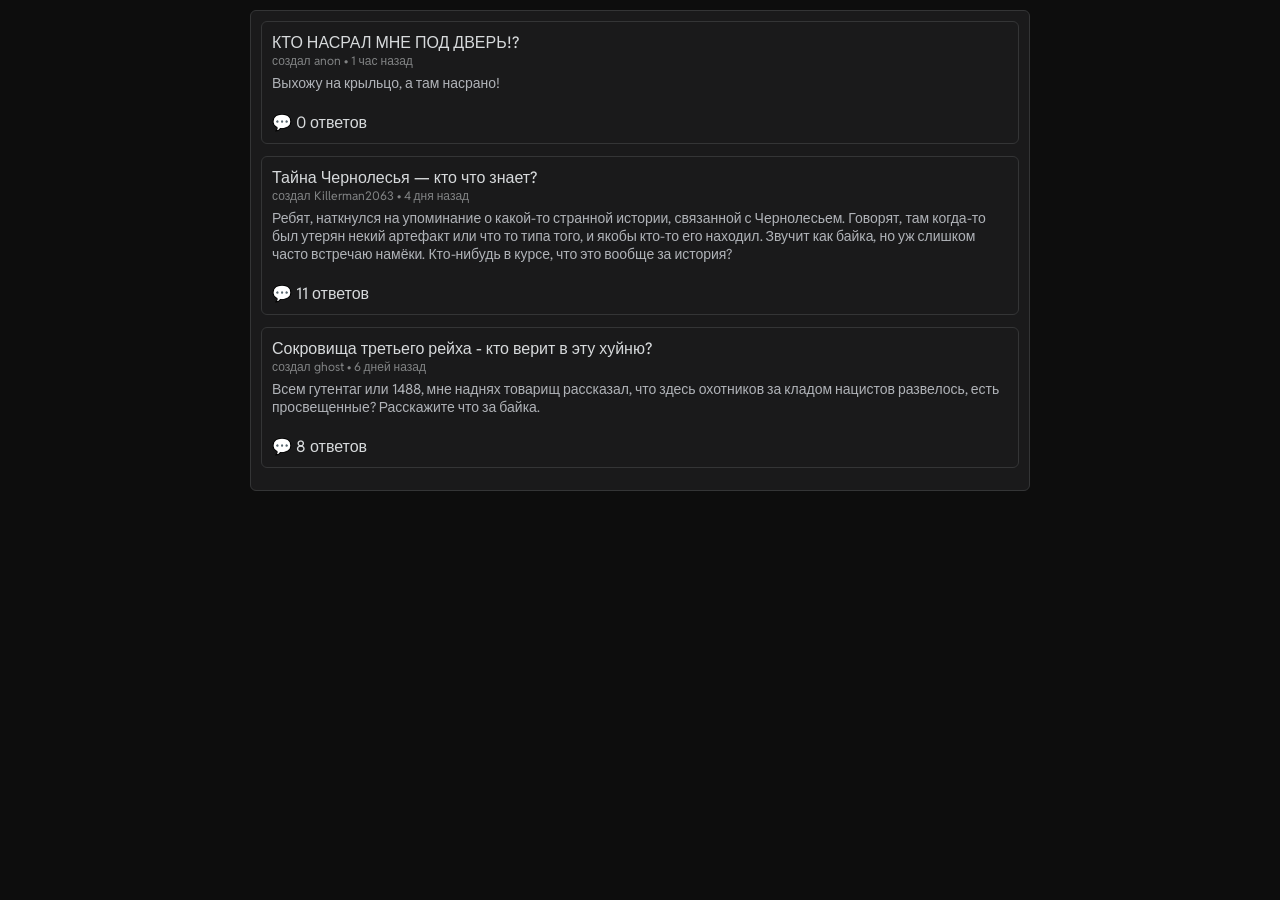
==== forum.html @ 9a9d38f0 "Add files via upload" ====
<!DOCTYPE html>
<html lang="ru">
<head>
<meta charset="UTF-8">
<meta name="viewport" content="width=device-width, initial-scale=1.0">
<link rel="stylesheet" href="style.css">
<title>Форум</title>
</head>
<body>

<div class="container">

<div class="post">

<div class="container">

  <div class="post forum-post">
    <div class="content">

      <div class="title">
        <a href="topic1.html" class="nav-link">КТО НАСРАЛ МНЕ ПОД ДВЕРЬ!?</a>
      </div>

      <div class="meta">создал anon • 1 час назад</div>

      <div class="text">
        Выхожу на крыльцо, а там насрано!
      </div>

      <div class="post-footer-actions">
        <div class="forum-stats">💬 0 ответов</div>
      </div>
      

    </div>
  </div>

  <div class="post forum-post">
    <div class="content">

      <div class="title">
        <a href="topic2.html" class="nav-link"> Тайна Чернолесья — кто что знает?
</a>
      </div>

      <div class="meta">создал Killerman2063 • 4 дня назад</div>

      <div class="text">
        Ребят, наткнулся на упоминание о какой-то странной истории, связанной с Чернолесьем. Говорят, там когда-то был утерян некий артефакт или что то типа того, и якобы кто-то его находил. Звучит как байка, но уж слишком часто встречаю намёки. Кто-нибудь в курсе, что это вообще за история?
      </div>

      <div class="post-footer-actions">
        <div class="forum-stats">💬 11 ответов</div>
      </div>

    </div>
  </div>

  <div class="post forum-post">
    <div class="content">

      <div class="title">
        <a href="topic3.html" class="nav-link">Сокровища третьего рейха - кто верит в эту хуйню?</a>
      </div>

      <div class="meta">создал ghost • 6 дней назад</div>

      <div class="text">
        Всем гутентаг или 1488, мне наднях товарищ рассказал, что здесь охотников за кладом нацистов развелось, есть просвещенные? Расскажите что за байка.
      </div>

      <div class="post-footer-actions">
        <div class="forum-stats">💬 8 ответов</div>
      </div>

    </div>
  </div>

</div>
</body>
</html>
---- style.css ----
/* ===== ШРИФТЫ ===== */
@import url('https://fonts.googleapis.com/css2?family=Reddit+Display:wght@400;700&family=Reddit+Sans:wght@400;500;700&display=swap');

/* ===== БАЗА ===== */
body {
  margin: 0;
  font-family: 'Reddit Sans', Arial, sans-serif;
  background: #0d0d0d;
  color: #d7dadc;
  overflow-y: scroll;
  transition: opacity 0.2s ease;
}

* {
  box-sizing: border-box;
}

body.loaded {
  opacity: 1;
}

a {
  text-decoration: none;
  color: inherit;
  -webkit-tap-highlight-color: transparent;
}

.forum-back-btn {
  width: 100%;
  display: flex;
  justify-content: center;
  margin: 8px 10px 8px;
  background: #1a1a1b;
  border: 1px solid #343536;
  border-radius: 10px;

  color: #ebeff1;
  text-decoration: none;
  font-size: 15px;
  font-weight: 500;

  transition: 0.2s;
  
}

/* ЗУМ изображения */ 

.image-overlay {
  position: fixed;
  inset: 0;
  background: rgba(0,0,0,0.92);

  display: flex;
  align-items: center;
  justify-content: center;

  z-index: 9999;

  animation: fadeIn 0.15s ease;
}

.zoomed-image {
  max-width: 95%;
  max-height: 95%;
  border-radius: 10px;
}

@keyframes fadeIn {
  from { opacity:0; }
  to { opacity:1; }
}

/* ===== HEADER ===== */
header {
  background: #1a1a1b;
  border-bottom: 1px solid #343536;
}

.header-inner {
  display: flex;
  align-items: center;
  justify-content: space-between;
  padding: 12px 16px;
}

.burger {
  font-size: 22px;
  color: #fff;
  cursor: pointer;
  z-index: 1100;
}

body.menu-open .burger {
  opacity: 0;
  pointer-events: none;
}

.title-main {
  display: flex;
  justify-content: center;
  align-items: center;
  flex: 1;
}

.title-main svg {
  height: 32px;
  filter: drop-shadow(0 0 6px rgba(255,255,255,0.4));
}

.search {
  font-size: 18px;
  color: #fff;
  cursor: pointer;
}

/* ===== КОНТЕЙНЕР ===== */
.container {
  max-width: 800px;
  margin: 10px auto;
  padding: 0 10px;
}

/* ===== ПОСТЫ ===== */
.post {
  display: flex;
  background:#1a1a1b;
  border:1px solid #343536;
  margin-bottom:12px;
  border-radius:6px;
  transition:0.2s;
}

.post:hover {
  border-color: #4f5254;
}

.content {
  padding: 10px;
  flex: 1;
}

.title {
  font-size: 16px;
}

.title a {
  font-weight: 500;
}

.title a:hover {
  color: #fff;
}

.meta {
  font-size: 12px;
  color: #818384;
  margin-bottom: 6px;
}

.text {
  font-size: 14px;
  color: #b0b3b8;
}

/* ===== ПРЕВЬЮ ===== */
.post-preview {
  display: flex;
  gap: 10px;
  margin-top: 8px;
}

.post-preview img {
  width: 120px;
  height: 80px;
  object-fit: cover;
  border-radius: 4px;
}

/* ===== КОММЕНТЫ ===== */
.comments {
  margin-top: 10px;
}

.comment {
  display: flex;
  margin-top: 10px;
}

.avatar {
  width: 28px;
  height: 28px;
  border-radius: 50%;
  background: #333;
  display: flex;
  align-items: center;
  justify-content: center;
  font-size: 10px;
  margin-right: 8px;
}
  .avatar img {
  width: 100%;
  height: 100%;
  border-radius: 50%;
  object-fit: cover;
}


.comment-body {
  background: #111;
  padding: 8px;
  border-radius: 4px;
  flex: 1;
}

.username {

  font-size: 15px;
  color: #818384;
}

.username.hidden {
  color: #ccc6cf;
  margin-left: 4px;
  margin-bottom: 4px;
  
}

.title-topic2 {
  color: #d7dadc
}

.comment-text {
  font-size: 13px;
  
}

.comment-form input,
.comment-form textarea {
  width: 100%;
  margin-top: 8px;
  padding: 8px;
  background: #111;
  border: 1px solid #343536;
  color: #d7dadc;
}

.comment-form button {
  margin-top: 8px;
  padding: 8px;
  background: #ff4500;
  border: none;
  color: #fff;
  width: 100%;
}

/* ===== SIDEBAR ===== */
.sidebar {
  position: fixed;
  top: 0;
  left: 0;
  width: 260px;
  height: 100vh;
  background: #111;
  border-right: 1px solid #343536;
  padding: 20px 10px 0 10px;
  transform: translateX(-100%);
  opacity: 0;
  transition: transform 0.35s ease, opacity 0.25s ease;
  z-index: 1000;
  display: flex;
  flex-direction: column;
}

.sidebar.open {
  transform: translateX(0);
  opacity: 1;
}

.sidebar-header {
  margin-bottom: 10px;
  padding-left: 8px;
}

.sidebar-title {
  font-family: 'Reddit Display', sans-serif;
  color: #fff;
  font-size: 16px;
}

.sidebar-content {
  flex: 1;
  overflow-y: auto;
}

.sidebar a {
  margin: 10px 0;
  font-size: 18px;
  display: flex;
  align-items: center;
  gap: 10px;
  padding-left: 8px;
}

.sidebar a svg {
  width: 18px;
  height: 18px;
  fill: #d7dadc;
}

.sidebar a:hover {
  color: #fff;
}

.sidebar a:hover svg {
  fill: #fff;
}

.sidebar-footer {
  text-align: center;
  font-size: 11px;
  color: #666;
  padding: 20px 0;
  border-top: 1px solid #222;
}

/* ===== OVERLAY ===== */
.overlay {
  position: fixed;
  top: 0;
  left: 0;
  width: 100%;
  height: 100%;
  background: rgba(0,0,0,0.5);
  opacity: 0;
  pointer-events: none;
  transition: 0.3s;
  z-index: 900;
}

body.menu-open .overlay {
  opacity: 1;
  pointer-events: auto;
}

/* ===== МИГАЛКА ===== */
@keyframes blink-siren {
  0% { opacity:1; transform:scale(1); fill:#ff3b3b; }
  50% { opacity:0.6; transform:scale(1.1); fill:#3b82ff; }
  100% { opacity:1; transform:scale(1); fill:#ff3b3b; }
}

.siren svg {
  animation: blink-siren 2s infinite linear;
}

/* ===== MOBILE ===== */
@media(max-width:600px) {

  .post {
    flex-direction: column;
  }

  .post-preview {
    flex-direction: column;
  }

  .post-preview img {
    width: 100%;
    height: auto;
  }

  .sidebar {
    width: 220px;
  }
}

/* Кнопка поделиться */

 .share-btn {
    margin-bottom: 18px;
  margin-left: 16px;
  font-size: 16px;
  display: inline-flex;
  align-items: center;
  gap: 6px;
  cursor: pointer;
  font-size: 16px;
  color: #ebeff1;
  
} 

.share-btn svg {
    
  width: 16px;
  height: 16px;
  fill: #ebeff1;
}

.share-btn:hover {
  color: #d7dadc;
}
/* Футер поста */

.post-footer-actions {
  
  display: flex;
  justify-content: space-between;
  align-items: center;
  margin-top: 20px;

}

.back-btn {
  margin-bottom: 18px;
  margin-right: 16px;
  font-size: 16px;
  color: #ebeff1;
  text-decoration: none;
  transition: 0.15s;
}

.back-btn:hover {
  color: #d7dadc;
}

/* Всплывающие окно */

.share-modal {
  position: fixed;
  top:0;
  left:0;
  width:100%;
  height:100%;
  background: rgba(0,0,0,0.6);
  display:flex;
  align-items:center;
  justify-content:center;
  opacity:0;
  pointer-events:none;
  transition:0.2s;
  z-index:2000;
}

.share-modal.open {
  opacity:1;
  pointer-events:auto;
}

.share-content {
  background:#1a1a1b;
  padding:20px;
  border-radius:10px;
  width:260px;
  text-align:center;
}

.share-title {
  font-size:16px;
  margin-bottom:12px;
}

.share-option {
  padding:10px;
  background:#111;
  margin:6px 0;
  border-radius:6px;
  cursor:pointer;
}

.share-option:hover {
  background:#2a2a2a;
}

.close-btn {
  margin-top:10px;
  padding:8px;
  width:100%;
  background:#ff4500;
  border:none;
  color:#fff;
  border-radius:6px;
}

.share-btn:hover svg {
  fill: #d7dadc;
}

/* Просмотры */

.post-views {
  display: flex;
  align-items: center;
  gap: 6px;
  margin-top: 20px;
  font-size: 13px;
  color: #818384;
}

.post-views svg {
  width: 16px;
  height: 16px;
  fill: #818384;
}

.post-views span {
  line-height: 1;
}

.comment-image img {
  margin-top: 10px;
  max-width: 100%;
  height: auto;
  display: block;
  border-radius: 8px;
}

.forum-post {
  display: block;
}
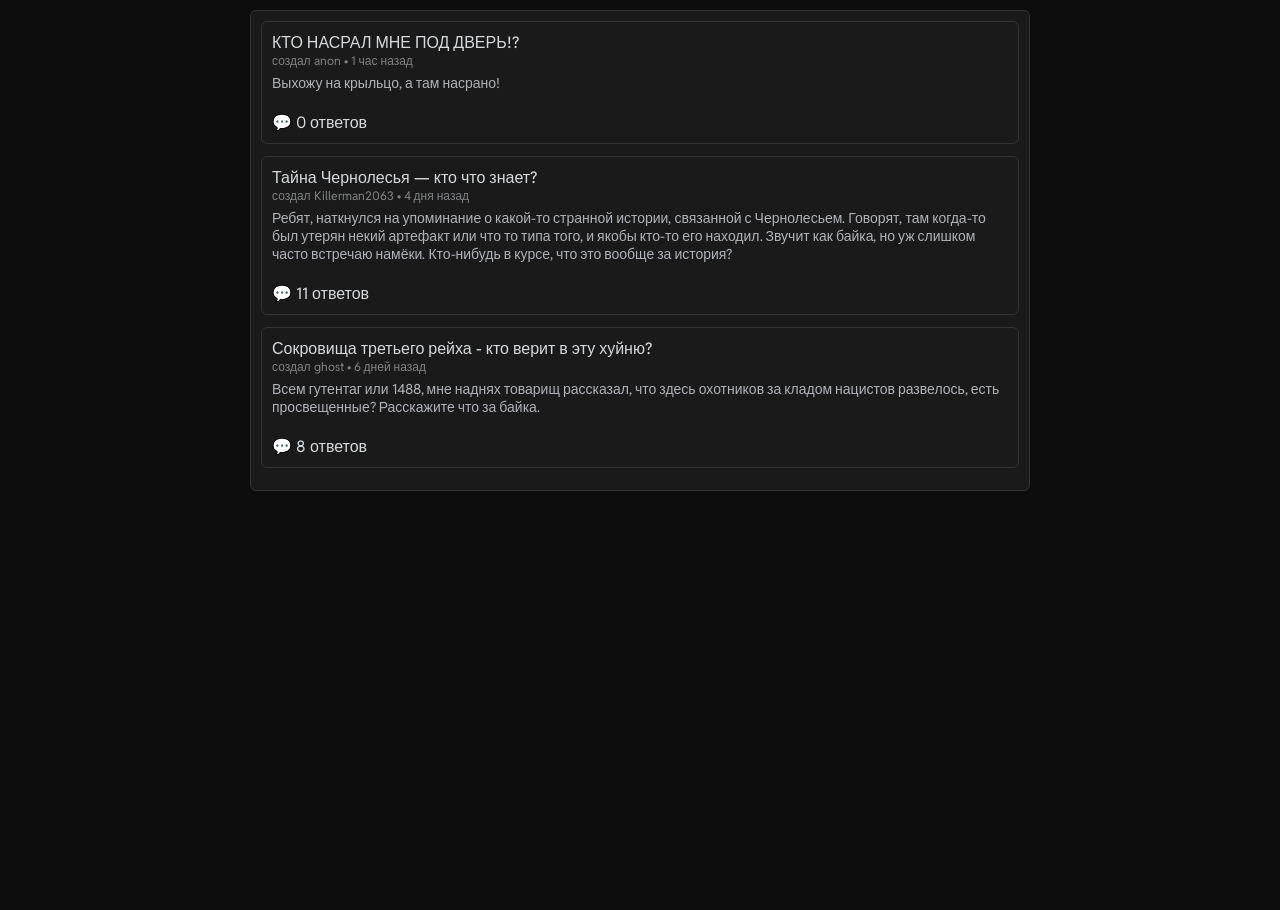
==== commit a700ccd9: "Update forum.html" ====
--- a/forum.html
+++ b/forum.html
@@ -2,7 +2,7 @@
 <html lang="ru">
 <head>
 <meta charset="UTF-8">
-<meta name="viewport" content="width=device-width, initial-scale=1.0">
+<meta name="viewport" content="width=device-width, initial-scale=1.0, viewport-fit=cover">
 <link rel="stylesheet" href="style.css">
 <title>Форум</title>
 </head>
--- a/style.css
+++ b/style.css
@@ -2,13 +2,28 @@
 @import url('https://fonts.googleapis.com/css2?family=Reddit+Display:wght@400;700&family=Reddit+Sans:wght@400;500;700&display=swap');
 
 /* ===== БАЗА ===== */
+html {
+  background: #0d0d0d; /* Чтобы даже при перепрокрутке всё было черным */
+  height: 100%;
+}
+
 body {
   margin: 0;
+  min-height: 100dvh; /* Динамическая высота (учитывает панель адреса) */
+  background: #0d0d0d;
+  color: #d7dadc;
   font-family: 'Reddit Sans', Arial, sans-serif;
   background: #0d0d0d;
-  color: #d7dadc;
   overflow-y: scroll;
   transition: opacity 0.2s ease;
+}
+
+.element::-webkit-scrollbar {
+  display: none;
+}
+
+.nav-link { 
+  cursor: pointer;
 }
 
 * {
@@ -80,7 +95,7 @@
   display: flex;
   align-items: center;
   justify-content: space-between;
-  padding: 12px 16px;
+  padding: calc(12px + env(safe-area-inset-top)) 16px 12px 16px;
 }
 
 .burger {
@@ -259,7 +274,7 @@
   top: 0;
   left: 0;
   width: 260px;
-  height: 100vh;
+  height: 100dvh;
   background: #111;
   border-right: 1px solid #343536;
   padding: 20px 10px 0 10px;
@@ -290,6 +305,7 @@
 .sidebar-content {
   flex: 1;
   overflow-y: auto;
+  cursor: pointer;
 }
 
 .sidebar a {
@@ -319,7 +335,7 @@
   text-align: center;
   font-size: 11px;
   color: #666;
-  padding: 20px 0;
+  padding: 20px 0 calc(20px + env(safe-area-inset-bottom)) 0;
   border-top: 1px solid #222;
 }
 
@@ -336,6 +352,7 @@
   transition: 0.3s;
   z-index: 900;
 }
+
 
 body.menu-open .overlay {
   opacity: 1;
@@ -516,4 +533,4 @@
 
 .forum-post {
   display: block;
-}+}
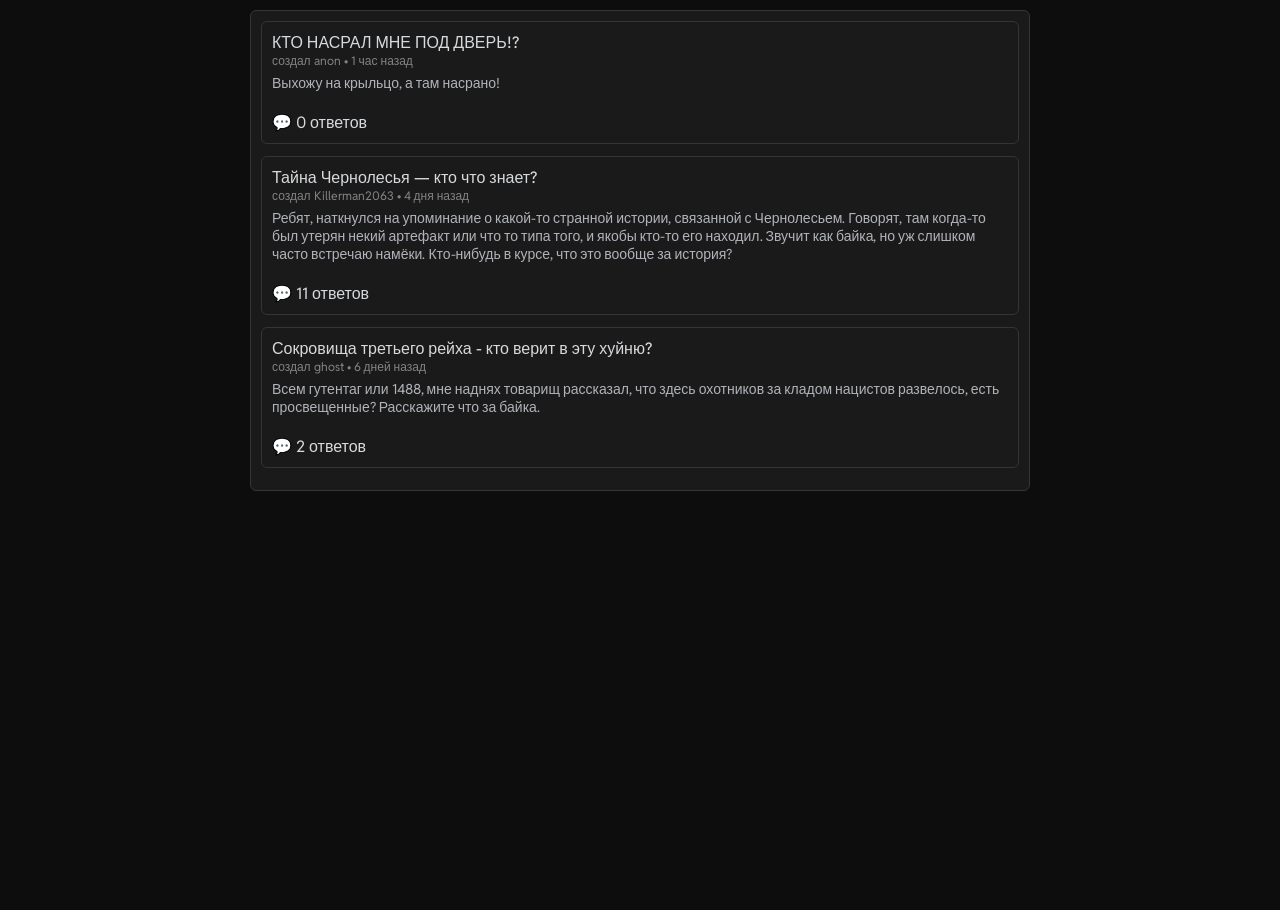
==== commit 80e0c583: "Update forum.html" ====
--- a/forum.html
+++ b/forum.html
@@ -70,7 +70,7 @@
       </div>
 
       <div class="post-footer-actions">
-        <div class="forum-stats">💬 8 ответов</div>
+        <div class="forum-stats">💬 2 ответов</div>
       </div>
 
     </div>
--- a/style.css
+++ b/style.css
@@ -10,20 +10,11 @@
 body {
   margin: 0;
   min-height: 100dvh; /* Динамическая высота (учитывает панель адреса) */
+  font-family: 'Reddit Sans', Arial, sans-serif;
   background: #0d0d0d;
   color: #d7dadc;
-  font-family: 'Reddit Sans', Arial, sans-serif;
-  background: #0d0d0d;
   overflow-y: scroll;
   transition: opacity 0.2s ease;
-}
-
-.element::-webkit-scrollbar {
-  display: none;
-}
-
-.nav-link { 
-  cursor: pointer;
 }
 
 * {
@@ -158,6 +149,39 @@
   font-size: 16px;
 }
 
+.page-title {
+  text-align: center;
+  font-size: 20px;
+  
+}
+
+.page-title1 {
+  text-align: left;
+  font-size: 16px;
+  
+}
+
+.zek img {
+  width:50px;
+  height:50px;
+  border-radius:50%;
+  object-fit:cover;
+}
+
+.section-title {
+  font-size: 18px;
+  font-weight: 500;
+  text-align: center;
+  margin-top: 10px;
+}
+
+.ochernolesie img {
+  width:100%;
+  border-radius:6px;
+  margin-top:10px;
+
+}
+
 .title a {
   font-weight: 500;
 }
@@ -170,6 +194,64 @@
   font-size: 12px;
   color: #818384;
   margin-bottom: 6px;
+}
+
+/* Контейнер для ошибки */
+.error-container {
+    display: flex;
+    flex-direction: column;
+    justify-content: center; /* Центр по вертикали */
+    align-items: center;     /* Центр по горизонтали */
+    min-height: calc(100dvh - 80px); /* Вычитаем высоту хедера */
+    text-align: center;
+}
+
+.error-content {
+    max-width: 500px;
+    padding: 20px;
+}
+
+/* Стили для твоего изображения */
+.error-img {
+    width: 100%;
+    max-width: 350px; /* Ограничиваем размер на ПК */
+    height: auto;
+    border-radius: 15px;
+    margin-bottom: 24px;
+    filter: drop-shadow(0 0 15px rgba(255, 69, 0, 0.2)); /* Легкое свечение */
+}
+
+.error-content h1 {
+    font-family: 'Reddit Display', sans-serif;
+    font-size: 28px;
+    color: #fff;
+    margin-bottom: 12px;
+    text-align: center;
+}
+
+/* Контейнер, в котором лежит кнопка */
+.error-content {
+    display: flex;
+    flex-direction: column; /* Элементы встанут друг под другом */
+    align-items: center;    /* Центрирует элементы (кнопку, текст) по горизонтали */
+    justify-content: center; 
+    text-align: center;
+}
+
+/* Сама кнопка (убираем лишнее) */
+.error-back-btn {
+    display: inline-block;
+    background: #ff4500;
+    color: #fff;
+    padding: 12px 24px;
+    border-radius: 25px;
+    font-weight: 700;
+    text-decoration: none; /* Чтобы убрать подчеркивание ссылки */
+    transition: transform 0.2s ease;
+}
+
+.error-back-btn:active {
+    transform: scale(0.95); /* Эффект нажатия на айфоне */
 }
 
 .text {
@@ -274,7 +356,7 @@
   top: 0;
   left: 0;
   width: 260px;
-  height: 100dvh;
+  height: 100dvh; /* "Dynamic Viewport Height" — идеальное решение для iOS */
   background: #111;
   border-right: 1px solid #343536;
   padding: 20px 10px 0 10px;
@@ -352,7 +434,6 @@
   transition: 0.3s;
   z-index: 900;
 }
-
 
 body.menu-open .overlay {
   opacity: 1;
@@ -534,3 +615,4 @@
 .forum-post {
   display: block;
 }
+
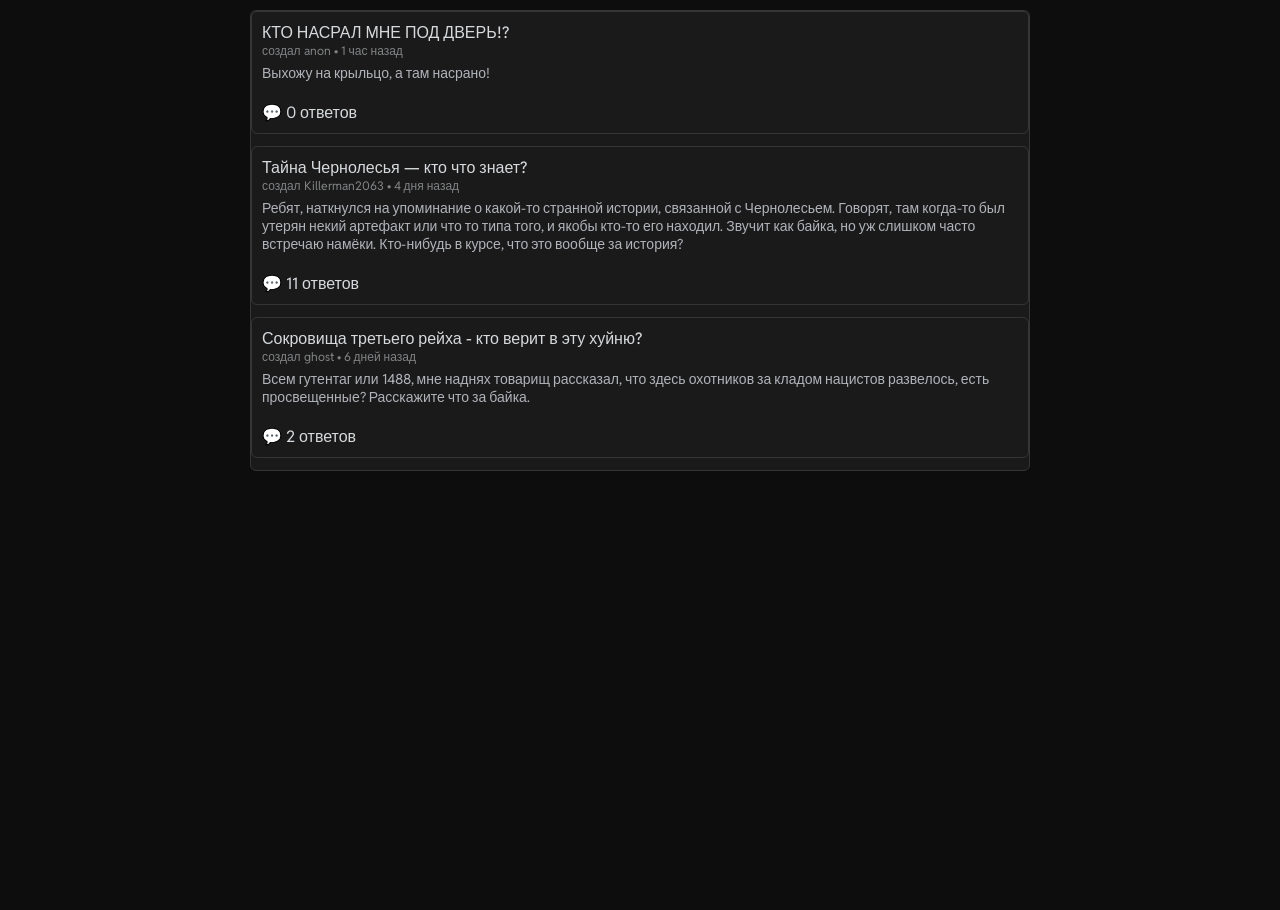
==== commit cf34bc2c: "Update forum.html" ====
--- a/forum.html
+++ b/forum.html
@@ -7,12 +7,13 @@
 <title>Форум</title>
 </head>
 <body>
+<div class="overlay"></div>
 
-<div class="container">
+<div class="container forum-container">
 
 <div class="post">
 
-<div class="container">
+<div class="1">
 
   <div class="post forum-post">
     <div class="content">
--- a/style.css
+++ b/style.css
@@ -426,8 +426,10 @@
   position: fixed;
   top: 0;
   left: 0;
-  width: 100%;
-  height: 100%;
+  right: 0;
+  bottom: 0;
+  width: 100vw;
+  height: 100vh;
   background: rgba(0,0,0,0.5);
   opacity: 0;
   pointer-events: none;
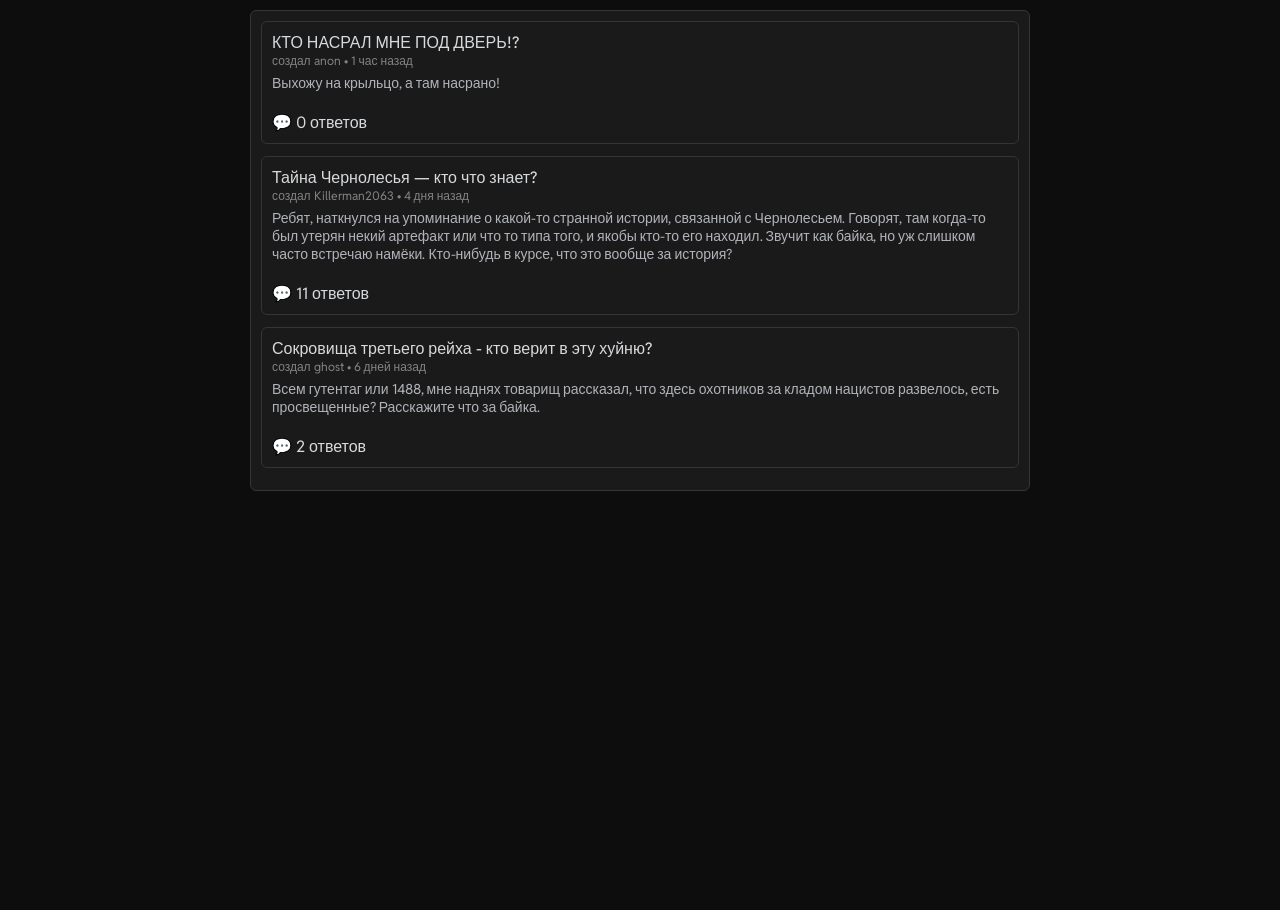
==== commit 34bb0779: "Update forum.html" ====
--- a/forum.html
+++ b/forum.html
@@ -13,7 +13,7 @@
 
 <div class="post">
 
-<div class="1">
+<div class="container">
 
   <div class="post forum-post">
     <div class="content">
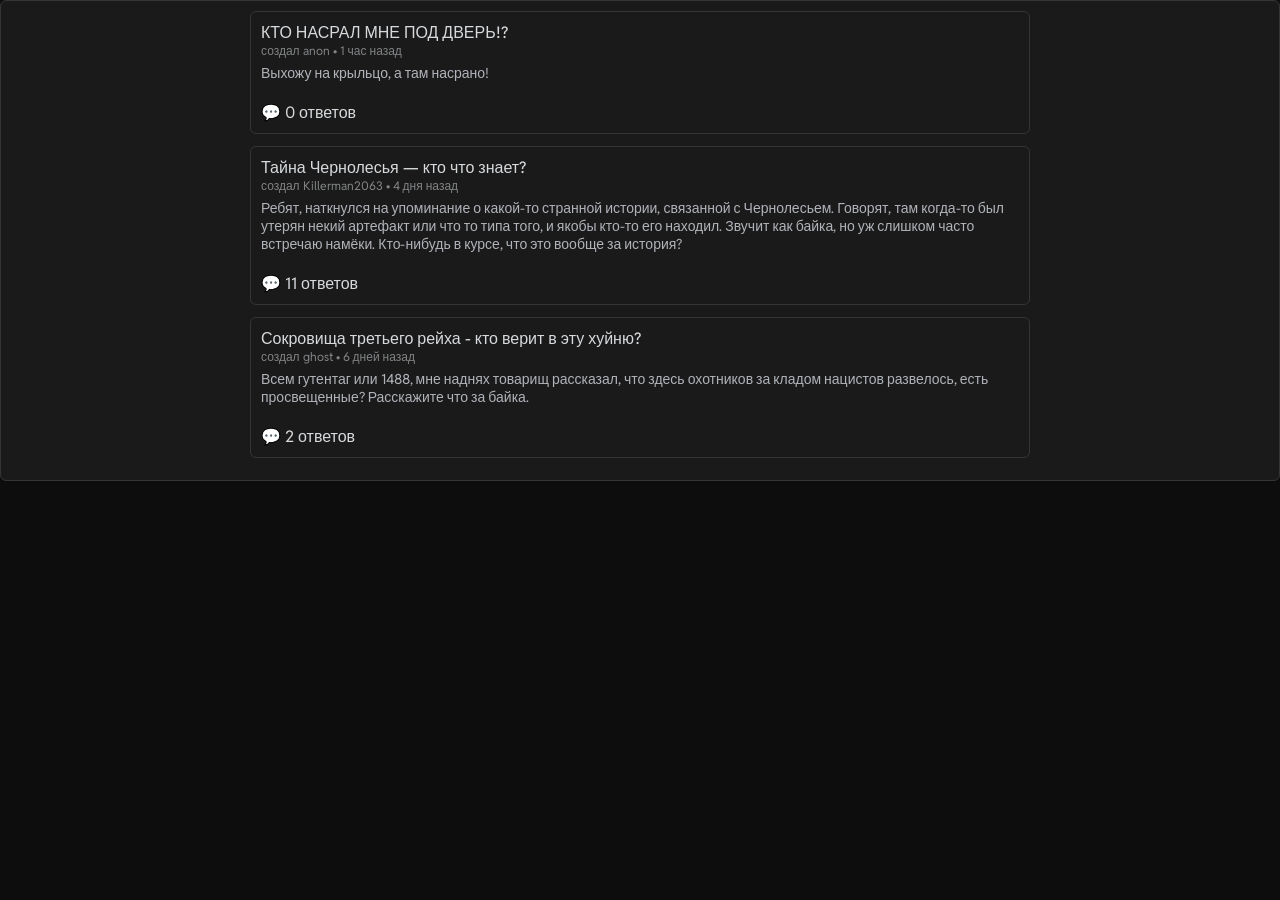
==== commit f71dc7cc: "Update forum.html" ====
--- a/forum.html
+++ b/forum.html
@@ -9,7 +9,6 @@
 <body>
 <div class="overlay"></div>
 
-<div class="container forum-container">
 
 <div class="post">
 
